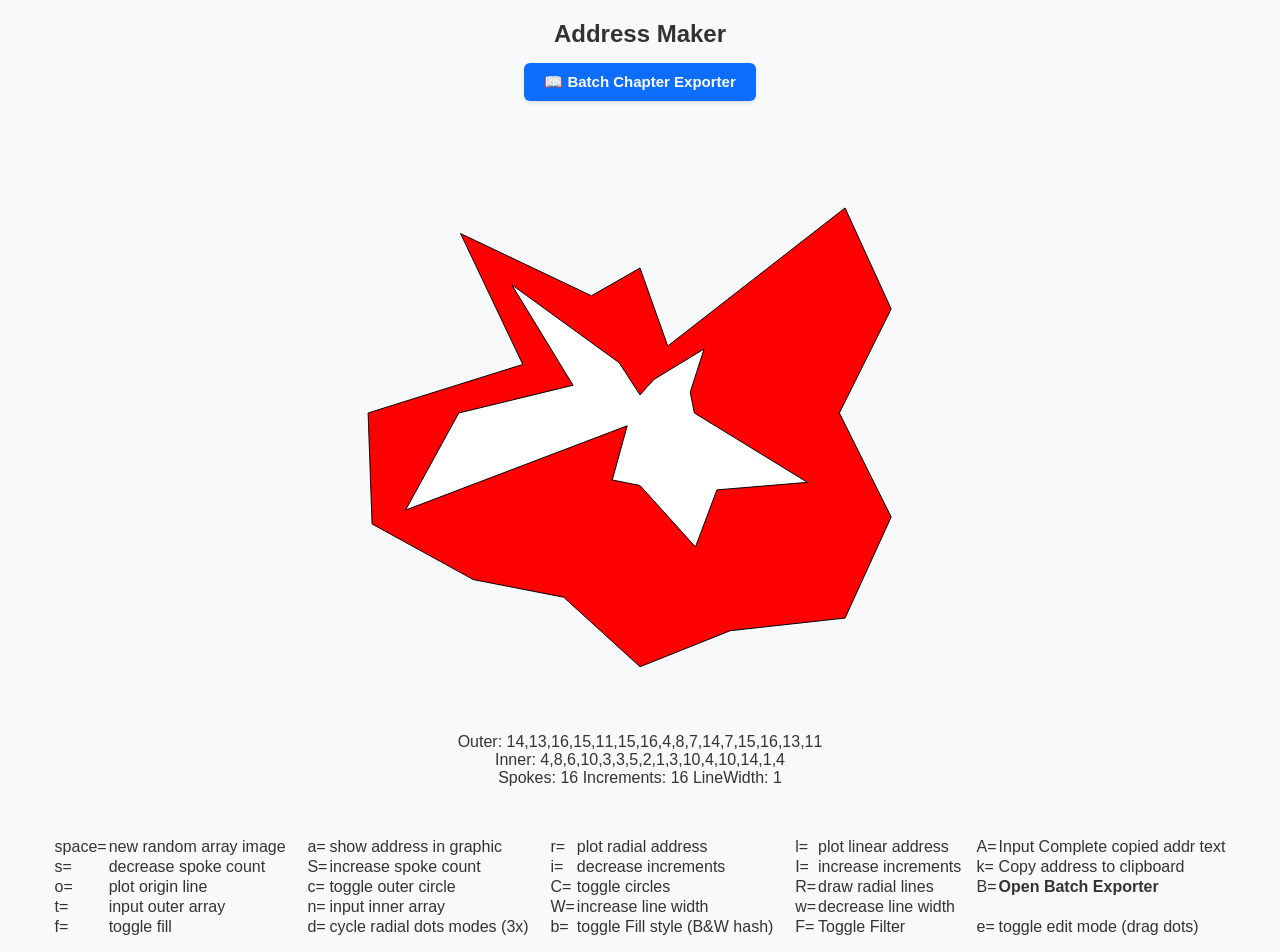
==== index.html @ 8f1003be "Add index.html for direct GitHub Pages hosting" ====
<!DOCTYPE html>
<html lang="en">
  <head>
    <meta charset="UTF-8">
    <meta name="viewport" content="width=device-width, initial-scale=1.0">
    <title>Address Maker - Chapter Art Generator</title>
    <link rel="stylesheet" href="style.css">
    <script src="jszip.min.js"></script>
  </head>
  <body>
    <h1 id="header">Address Maker</h1>

    <div style="text-align:center; margin-bottom: 12px;">
      <button id="openBatchBtn" class="primary-btn" onclick="openBatchModal()">
        📖 Batch Chapter Exporter
      </button>
    </div>

    <!-- Active Batch Sync Banner (visible when editing a chapter in main canvas) -->
    <div id="BatchEditBanner" class="batch-sync-banner hidden">
      <span id="BatchEditMsg">Editing Chapter 1</span>
      <button class="small-btn save-btn" onclick="saveBatchEditToChapter()">💾 Save Changes to Batch</button>
      <button class="small-btn" onclick="openBatchModal()">🔙 Return to Batch List</button>
    </div>

    <div style="text-align:center;">
      <canvas id="canvas" width="600" height="600" style="border:0px solid red;"></canvas>
      <p id="AdressText">Address:</p>
      <p id="EditBanner" style="color:blue; font-weight:bold; visibility:hidden;">EDIT MODE — drag blue(outer)/orange(inner) dots, press 'e' to exit</p>
    </div>

    <div id="notification" class="hidden">Address copied!</div>

    <table border="0" style="border-collapse: collapse;" align="center">
      <tr>
        <td style="border: none;">space=</td>
        <td style="border: none;">new random array image</td>
        <td style="border: none;">&nbsp;&nbsp;&nbsp;&nbsp;</td>
        <td style="border: none;">a=</td>
        <td style="border: none;">show address in graphic</td>
        <td style="border: none;">&nbsp;&nbsp;&nbsp;&nbsp;</td>
        <td style="border: none;">r=</td>
        <td style="border: none;">plot radial address</td>
        <td style="border: none;">&nbsp;&nbsp;&nbsp;&nbsp;</td>
        <td style="border: none;">l=</td>
        <td style="border: none;">plot linear address</td>
        <td style="border: none;">A=</td>
        <td style="border: none;">Input Complete copied addr text</td>
      </tr>
      <tr>
        <td style="border: none;">s=</td>
        <td style="border: none;">decrease spoke count</td>
        <td style="border: none;">&nbsp;&nbsp;&nbsp;&nbsp;</td>
        <td style="border: none;">S=</td>
        <td style="border: none;">increase spoke count</td>
        <td style="border: none;">&nbsp;&nbsp;&nbsp;&nbsp;</td>
        <td style="border: none;">i=</td>
        <td style="border: none;">decrease increments</td>
        <td style="border: none;">&nbsp;&nbsp;&nbsp;&nbsp;</td>
        <td style="border: none;">I=</td>
        <td style="border: none;">increase increments&nbsp;&nbsp;&nbsp;</td>
        <td style="border: none;">k= </td>
        <td style="border: none;">Copy address to clipboard</td>
      </tr>
      <tr>
        <td style="border: none;">o=</td>
        <td style="border: none;">plot origin line</td>
        <td style="border: none;">&nbsp;&nbsp;&nbsp;&nbsp;</td>
        <td style="border: none;">c=</td>
        <td style="border: none;">toggle outer circle</td>
        <td style="border: none;">&nbsp;&nbsp;&nbsp;&nbsp;</td>
        <td style="border: none;">C=</td>
        <td style="border: none;">toggle circles</td>
        <td style="border: none;">&nbsp;&nbsp;&nbsp;&nbsp;</td>
        <td style="border: none;">R=</td>
        <td style="border: none;">draw radial lines</td>
        <td style="border: none;">B=</td>
        <td style="border: none;"><strong>Open Batch Exporter</strong></td>
      </tr>
      <tr>
        <td style="border: none;">t=</td>
        <td style="border: none;">input outer array</td>
        <td style="border: none;">&nbsp;&nbsp;&nbsp;&nbsp;</td>
        <td style="border: none;">n=</td>
        <td style="border: none;">input inner array</td>
        <td style="border: none;">&nbsp;&nbsp;&nbsp;&nbsp;</td>
        <td style="border: none;">W=</td>
        <td style="border: none;">increase line width</td>
        <td style="border: none;">&nbsp;&nbsp;&nbsp;&nbsp;</td>
        <td style="border: none;">w=</td>
        <td style="border: none;">decrease line width</td>
        <td style="border: none;"></td>
        <td style="border: none;"></td>
      </tr>
      <tr>
        <td style="border: none;">f=</td>
        <td style="border: none;">toggle fill</td>
        <td style="border: none;">&nbsp;&nbsp;&nbsp;&nbsp;</td>
        <td style="border: none;">d=</td>
        <td style="border: none;">cycle radial dots modes (3x)</td>
        <td style="border: none;">&nbsp;&nbsp;&nbsp;&nbsp;</td>
        <td style="border: none;">b= </td>
        <td style="border: none;">toggle Fill style (B&amp;W hash)</td>
        <td style="border: none;">&nbsp;&nbsp;&nbsp;&nbsp;</td>
        <td style="border: none;">F=</td>
        <td style="border: none;">Toggle Filter</td>
        <td style="border: none;">e=</td>
        <td style="border: none;">toggle edit mode (drag dots)</td>
      </tr>
    </table>

    <!-- BATCH EXPORT MODAL -->
    <div id="batchModal" class="modal-backdrop hidden">
      <div class="modal-container">
        <div class="modal-header">
          <h2>📖 Batch Chapter Art Exporter</h2>
          <button class="close-modal-btn" onclick="closeBatchModal()">&times;</button>
        </div>

        <div class="modal-body">
          <div class="batch-input-section">
            <label for="batchAddressesText" class="section-label">
              <strong>Paste Google Sheet Address Column / List</strong>
              <span class="sublabel">(One row per chapter, e.g. Outer: ... Inner: ...)</span>
            </label>
            <textarea id="batchAddressesText" rows="6" placeholder="Paste Column F or addresses here...
Example:
Outer: 9,10,12,15,14,2,16,3,9,3,15,8,5,15,16,5 Inner: 1,8,4,12,6,1,8,2,7,2,7,3,3,4,1,2
Outer: 10,14,16,15,12,14,15,11,10,14,12,14,15,16,12,15 Inner: 6,10,3,9,8,1,4,8,4,3,2,6,1,7,4,9"></textarea>
            
            <div class="batch-controls-row">
              <button class="primary-btn" onclick="parseAndPreviewBatch()">✨ Generate Previews</button>
              <button class="secondary-btn" onclick="loadSampleBatchData()">Load Sample Data</button>
              <button class="secondary-btn" onclick="clearBatch()">Clear</button>
              <span id="batchCountBadge" class="badge">0 chapters detected</span>
            </div>
          </div>

          <!-- Settings Bar / Preset Options -->
          <div class="settings-panel">
            <div class="settings-header">
              <strong>Render Settings</strong>
              <label class="preset-toggle">
                <input type="checkbox" id="usePresetCheck" checked onchange="togglePresetMode()">
                <span>Use Book Chapter Preset (B&amp;W Hash, LineWidth 5, Outer Intersection Dots)</span>
              </label>
            </div>
            
            <div id="customSettingsFields" class="settings-fields disabled">
              <div class="setting-item">
                <label>Line Width:</label>
                <input type="number" id="batchLineWidth" value="5" min="1" max="20" onchange="updateBatchSetting()">
              </div>
              <div class="setting-item">
                <label>Style:</label>
                <select id="batchFillStyle" onchange="updateBatchSetting()">
                  <option value="bw">B&amp;W Hash Pattern</option>
                  <option value="color">Red &amp; White Color</option>
                </select>
              </div>
              <div class="setting-item">
                <label>Radial Dots:</label>
                <select id="batchRadialDots" onchange="updateBatchSetting()">
                  <option value="2">2 - Outer Intersections Only</option>
                  <option value="1">1 - All Spokes</option>
                  <option value="0">0 - None</option>
                </select>
              </div>
              <div class="setting-item">
                <label>Outer Circle:</label>
                <input type="checkbox" id="batchOuterCircle" onchange="updateBatchSetting()">
              </div>
              <div class="setting-item">
                <label>Image Size:</label>
                <select id="batchResolution" onchange="updateBatchSetting()">
                  <option value="600">600 &times; 600 px (Standard)</option>
                  <option value="1200">1200 &times; 1200 px (High-Res Print)</option>
                  <option value="2400">2400 &times; 2400 px (Ultra-Res)</option>
                </select>
              </div>
              <div class="setting-item">
                <label>File Prefix:</label>
                <input type="text" id="batchFilePrefix" value="chapter" style="width: 80px;" onchange="updateBatchSetting()">
              </div>
              <div class="setting-item">
                <label>Start #:</label>
                <input type="number" id="batchStartNumber" value="1" min="0" style="width: 50px;" onchange="updateBatchSetting()">
              </div>
            </div>
          </div>

          <!-- Download Action Header -->
          <div class="export-actions-bar">
            <div>
              <span id="exportStatusMsg">Ready to generate.</span>
            </div>
            <div>
              <button id="downloadZipBtn" class="success-btn" onclick="downloadAllChaptersZip()" disabled>
                📦 Download All as ZIP (chapters.zip)
              </button>
            </div>
          </div>

          <!-- Preview Grid -->
          <div id="batchPreviewGrid" class="preview-grid">
            <div class="empty-preview-prompt">
              Paste addresses above and click <strong>Generate Previews</strong> to view all chapter icons.
            </div>
          </div>
        </div>
      </div>
    </div>

    <script src="addressMaker.js"></script>
  </body>
</html>
---- style.css ----
body {
  font-family: -apple-system, BlinkMacSystemFont, "Segoe UI", Roboto, Helvetica, Arial, sans-serif;
  margin: 0;
  padding: 15px;
  background-color: #f7f9fa;
  color: #333;
}

#header {
  text-align: center;
  margin-top: 5px;
  margin-bottom: 15px;
  font-size: 24px;
}

/* Primary / Secondary Buttons */
.primary-btn {
  background-color: #0d6efd;
  color: white;
  border: none;
  padding: 10px 20px;
  font-size: 15px;
  font-weight: 600;
  border-radius: 6px;
  cursor: pointer;
  box-shadow: 0 2px 4px rgba(0,0,0,0.1);
  transition: all 0.2s ease;
}
.primary-btn:hover {
  background-color: #0b5ed7;
  transform: translateY(-1px);
}

.secondary-btn {
  background-color: #e9ecef;
  color: #495057;
  border: 1px solid #ced4da;
  padding: 8px 16px;
  font-size: 14px;
  border-radius: 6px;
  cursor: pointer;
  transition: background-color 0.2s;
}
.secondary-btn:hover {
  background-color: #dee2e6;
}

.success-btn {
  background-color: #198754;
  color: white;
  border: none;
  padding: 10px 22px;
  font-size: 15px;
  font-weight: bold;
  border-radius: 6px;
  cursor: pointer;
  transition: all 0.2s;
}
.success-btn:hover:not(:disabled) {
  background-color: #157347;
  box-shadow: 0 3px 6px rgba(0,0,0,0.15);
}
.success-btn:disabled {
  background-color: #a3cfbb;
  cursor: not-allowed;
}

.small-btn {
  font-size: 12px;
  padding: 4px 8px;
  border-radius: 4px;
  cursor: pointer;
  border: 1px solid #ccc;
  background: white;
}
.small-btn:hover {
  background: #f0f0f0;
}
.save-btn {
  background-color: #198754;
  color: white;
  border-color: #198754;
}
.save-btn:hover {
  background-color: #146c43;
}

/* Sync Banner */
.batch-sync-banner {
  background-color: #fff3cd;
  border: 1px solid #ffe69c;
  color: #664d03;
  padding: 10px 15px;
  border-radius: 6px;
  margin: 0 auto 15px auto;
  max-width: 650px;
  text-align: center;
  display: flex;
  justify-content: center;
  align-items: center;
  gap: 12px;
  font-weight: 500;
}

/* Notification Popup */
#notification {
  display: flex;
  justify-content: center;
  align-items: center;
  position: fixed;
  top: 15px;
  left: 50%;
  transform: translateX(-50%);
  background-color: #212529;
  color: #fff;
  border: 1px solid #444;
  padding: 10px 20px;
  border-radius: 6px;
  opacity: 1;
  box-shadow: 0 4px 12px rgba(0,0,0,0.2);
  z-index: 99999;
  transition: opacity 0.3s ease-in-out;
  visibility: hidden;
}

.hidden {
  display: none !important;
}

/* Modal Styling */
.modal-backdrop {
  position: fixed;
  top: 0;
  left: 0;
  width: 100vw;
  height: 100vh;
  background: rgba(0, 0, 0, 0.6);
  backdrop-filter: blur(2px);
  z-index: 10000;
  display: flex;
  justify-content: center;
  align-items: center;
}

.modal-container {
  background: #ffffff;
  width: 90vw;
  max-width: 1100px;
  max-height: 90vh;
  border-radius: 10px;
  box-shadow: 0 10px 30px rgba(0, 0, 0, 0.3);
  display: flex;
  flex-direction: column;
  overflow: hidden;
}

.modal-header {
  padding: 15px 20px;
  background: #f8f9fa;
  border-bottom: 1px solid #dee2e6;
  display: flex;
  justify-content: space-between;
  align-items: center;
}
.modal-header h2 {
  margin: 0;
  font-size: 20px;
  color: #212529;
}
.close-modal-btn {
  background: none;
  border: none;
  font-size: 28px;
  cursor: pointer;
  color: #6c757d;
  line-height: 1;
}
.close-modal-btn:hover {
  color: #000;
}

.modal-body {
  padding: 20px;
  overflow-y: auto;
  flex: 1;
}

.batch-input-section {
  display: flex;
  flex-direction: column;
  gap: 8px;
  margin-bottom: 15px;
}
.section-label {
  font-size: 14px;
}
.sublabel {
  color: #6c757d;
  font-size: 13px;
  font-weight: normal;
}

textarea#batchAddressesText {
  width: 100%;
  box-sizing: border-box;
  padding: 10px;
  border: 1px solid #ced4da;
  border-radius: 6px;
  font-family: monospace;
  font-size: 13px;
  line-height: 1.4;
  resize: vertical;
}

.batch-controls-row {
  display: flex;
  align-items: center;
  gap: 10px;
}
.badge {
  background: #e2e3e5;
  color: #41464b;
  padding: 6px 12px;
  border-radius: 20px;
  font-size: 13px;
  font-weight: bold;
}

/* Settings Panel */
.settings-panel {
  background: #f8f9fa;
  border: 1px solid #e9ecef;
  border-radius: 8px;
  padding: 12px 16px;
  margin-bottom: 15px;
}
.settings-header {
  display: flex;
  justify-content: space-between;
  align-items: center;
  flex-wrap: wrap;
  gap: 10px;
}
.preset-toggle {
  font-size: 13px;
  cursor: pointer;
  display: flex;
  align-items: center;
  gap: 6px;
}

.settings-fields {
  display: flex;
  flex-wrap: wrap;
  gap: 15px;
  margin-top: 10px;
  padding-top: 10px;
  border-top: 1px dashed #dee2e6;
}
.settings-fields.disabled {
  opacity: 0.55;
  pointer-events: none;
}
.setting-item {
  display: flex;
  align-items: center;
  gap: 6px;
  font-size: 13px;
}
.setting-item input[type="number"],
.setting-item input[type="text"],
.setting-item select {
  padding: 4px 8px;
  border: 1px solid #ced4da;
  border-radius: 4px;
}

/* Export Actions */
.export-actions-bar {
  display: flex;
  justify-content: space-between;
  align-items: center;
  padding: 10px 0;
  border-top: 1px solid #dee2e6;
  border-bottom: 1px solid #dee2e6;
  margin-bottom: 15px;
}
#exportStatusMsg {
  font-size: 14px;
  color: #495057;
  font-weight: 500;
}

/* Preview Grid */
.preview-grid {
  display: grid;
  grid-template-columns: repeat(auto-fill, minmax(180px, 1fr));
  gap: 16px;
  min-height: 180px;
}
.empty-preview-prompt {
  grid-column: 1 / -1;
  text-align: center;
  padding: 40px 20px;
  color: #6c757d;
  font-size: 15px;
  background: #fdfdfd;
  border: 2px dashed #dee2e6;
  border-radius: 8px;
}

/* Card */
.chapter-card {
  background: #ffffff;
  border: 1px solid #dee2e6;
  border-radius: 8px;
  padding: 10px;
  display: flex;
  flex-direction: column;
  align-items: center;
  box-shadow: 0 2px 4px rgba(0,0,0,0.04);
  transition: transform 0.15s, box-shadow 0.15s;
}
.chapter-card:hover {
  transform: translateY(-2px);
  box-shadow: 0 4px 10px rgba(0,0,0,0.08);
}
.chapter-card-header {
  font-weight: bold;
  font-size: 14px;
  margin-bottom: 8px;
  color: #212529;
}
.chapter-thumbnail {
  width: 140px;
  height: 140px;
  background: #ffffff;
  border: 1px solid #e9ecef;
  border-radius: 6px;
  margin-bottom: 10px;
}
.chapter-actions {
  display: flex;
  gap: 6px;
  width: 100%;
  justify-content: center;
}
.chapter-actions button {
  flex: 1;
}
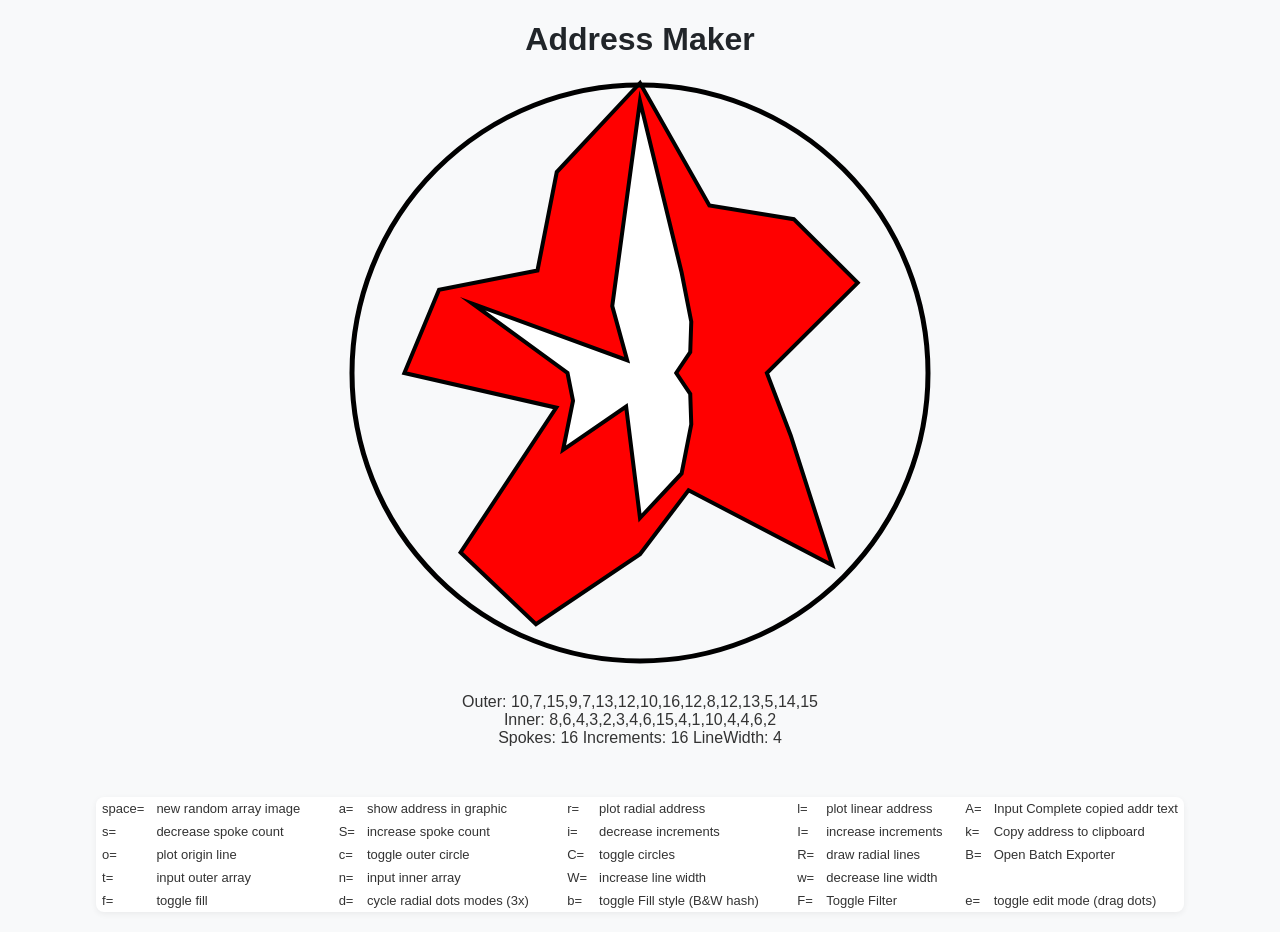
==== commit 83eb99aa: "Remove top batch button and unbold B shortcut description" ====
--- a/index.html
+++ b/index.html
@@ -10,12 +10,6 @@
   <body>
     <h1 id="header">Address Maker</h1>
 
-    <div style="text-align:center; margin-bottom: 12px;">
-      <button id="openBatchBtn" class="primary-btn" onclick="openBatchModal()">
-        📖 Batch Chapter Exporter
-      </button>
-    </div>
-
     <!-- Active Batch Sync Banner (visible when editing a chapter in main canvas) -->
     <div id="BatchEditBanner" class="batch-sync-banner hidden">
       <span id="BatchEditMsg">Editing Chapter 1</span>
@@ -75,7 +69,7 @@
         <td style="border: none;">R=</td>
         <td style="border: none;">draw radial lines</td>
         <td style="border: none;">B=</td>
-        <td style="border: none;"><strong>Open Batch Exporter</strong></td>
+        <td style="border: none;">Open Batch Exporter</td>
       </tr>
       <tr>
         <td style="border: none;">t=</td>
@@ -119,10 +113,18 @@
 
         <div class="modal-body">
           <div class="batch-input-section">
-            <label for="batchAddressesText" class="section-label">
-              <strong>Paste Google Sheet Address Column / List</strong>
-              <span class="sublabel">(One row per chapter, e.g. Outer: ... Inner: ...)</span>
-            </label>
+            <div style="display: flex; justify-content: space-between; align-items: baseline; flex-wrap: wrap; gap: 8px;">
+              <label for="batchAddressesText" class="section-label">
+                <strong>Paste Google Sheet Address Column / List</strong>
+                <span class="sublabel">(One row per chapter, e.g. Outer: ... Inner: ...)</span>
+              </label>
+              <div class="project-actions">
+                <button class="secondary-btn project-btn" onclick="saveBatchProjectToFile()" title="Save addresses and settings to a JSON file">💾 Save Project (.json)</button>
+                <button class="secondary-btn project-btn" onclick="document.getElementById('batchProjectFileInput').click()" title="Load previously saved project JSON">📂 Load Project (.json)</button>
+                <input type="file" id="batchProjectFileInput" accept=".json" style="display:none;" onchange="loadBatchProjectFromFile(event)">
+              </div>
+            </div>
+
             <textarea id="batchAddressesText" rows="6" placeholder="Paste Column F or addresses here...
 Example:
 Outer: 9,10,12,15,14,2,16,3,9,3,15,8,5,15,16,5 Inner: 1,8,4,12,6,1,8,2,7,2,7,3,3,4,1,2
@@ -142,14 +144,14 @@
               <strong>Render Settings</strong>
               <label class="preset-toggle">
                 <input type="checkbox" id="usePresetCheck" checked onchange="togglePresetMode()">
-                <span>Use Book Chapter Preset (B&amp;W Hash, LineWidth 5, Outer Intersection Dots)</span>
+                <span>Use Book Chapter Preset (B&amp;W Hash, LineWidth 4, Outer Intersection Dots, Outer Circle)</span>
               </label>
             </div>
             
             <div id="customSettingsFields" class="settings-fields disabled">
               <div class="setting-item">
                 <label>Line Width:</label>
-                <input type="number" id="batchLineWidth" value="5" min="1" max="20" onchange="updateBatchSetting()">
+                <input type="number" id="batchLineWidth" value="4" min="1" max="20" onchange="updateBatchSetting()">
               </div>
               <div class="setting-item">
                 <label>Style:</label>
@@ -168,7 +170,7 @@
               </div>
               <div class="setting-item">
                 <label>Outer Circle:</label>
-                <input type="checkbox" id="batchOuterCircle" onchange="updateBatchSetting()">
+                <input type="checkbox" id="batchOuterCircle" checked onchange="updateBatchSetting()">
               </div>
               <div class="setting-item">
                 <label>Image Size:</label>
--- a/style.css
+++ b/style.css
@@ -1,64 +1,95 @@
+/* Main Address Maker stylesheet */
 body {
   font-family: -apple-system, BlinkMacSystemFont, "Segoe UI", Roboto, Helvetica, Arial, sans-serif;
-  margin: 0;
-  padding: 15px;
-  background-color: #f7f9fa;
+  margin: 20px;
+  background-color: #f8f9fa;
   color: #333;
 }
 
 #header {
   text-align: center;
-  margin-top: 5px;
   margin-bottom: 15px;
-  font-size: 24px;
-}
-
-/* Primary / Secondary Buttons */
+  color: #212529;
+}
+
+table {
+  background: white;
+  padding: 12px 18px;
+  border-radius: 8px;
+  box-shadow: 0 2px 6px rgba(0,0,0,0.06);
+  margin-top: 15px;
+  font-size: 13px;
+}
+
+table td {
+  padding: 4px 6px;
+}
+
+#notification {
+  position: fixed;
+  bottom: 20px;
+  right: 20px;
+  background-color: #28a745;
+  color: white;
+  padding: 10px 20px;
+  border-radius: 5px;
+  font-weight: bold;
+  box-shadow: 0 4px 10px rgba(0,0,0,0.15);
+  z-index: 1000;
+  transition: opacity 0.3s ease;
+}
+
+.hidden {
+  display: none !important;
+}
+
+/* Primary and secondary action buttons */
 .primary-btn {
   background-color: #0d6efd;
   color: white;
   border: none;
-  padding: 10px 20px;
-  font-size: 15px;
+  padding: 8px 16px;
+  font-size: 14px;
   font-weight: 600;
   border-radius: 6px;
   cursor: pointer;
-  box-shadow: 0 2px 4px rgba(0,0,0,0.1);
-  transition: all 0.2s ease;
+  transition: background-color 0.15s ease, transform 0.05s ease;
 }
 .primary-btn:hover {
   background-color: #0b5ed7;
-  transform: translateY(-1px);
+}
+.primary-btn:active {
+  transform: scale(0.98);
 }
 
 .secondary-btn {
-  background-color: #e9ecef;
-  color: #495057;
-  border: 1px solid #ced4da;
-  padding: 8px 16px;
-  font-size: 14px;
-  border-radius: 6px;
-  cursor: pointer;
-  transition: background-color 0.2s;
+  background-color: #6c757d;
+  color: white;
+  border: none;
+  padding: 8px 14px;
+  font-size: 13px;
+  font-weight: 500;
+  border-radius: 6px;
+  cursor: pointer;
+  transition: background-color 0.15s ease;
 }
 .secondary-btn:hover {
-  background-color: #dee2e6;
+  background-color: #5c636a;
 }
 
 .success-btn {
   background-color: #198754;
   color: white;
   border: none;
-  padding: 10px 22px;
-  font-size: 15px;
-  font-weight: bold;
-  border-radius: 6px;
-  cursor: pointer;
-  transition: all 0.2s;
-}
-.success-btn:hover:not(:disabled) {
+  padding: 9px 18px;
+  font-size: 14px;
+  font-weight: 600;
+  border-radius: 6px;
+  cursor: pointer;
+  transition: background-color 0.15s ease;
+}
+.success-btn:hover {
   background-color: #157347;
-  box-shadow: 0 3px 6px rgba(0,0,0,0.15);
 }
 .success-btn:disabled {
   background-color: #a3cfbb;
@@ -66,149 +97,140 @@
 }
 
 .small-btn {
-  font-size: 12px;
   padding: 4px 8px;
+  font-size: 12px;
+  border: 1px solid #ced4da;
+  background: white;
+  color: #333;
   border-radius: 4px;
   cursor: pointer;
-  border: 1px solid #ccc;
-  background: white;
 }
 .small-btn:hover {
-  background: #f0f0f0;
-}
+  background: #f1f3f5;
+  border-color: #adb5bd;
+}
+
 .save-btn {
-  background-color: #198754;
-  color: white;
-  border-color: #198754;
+  background-color: #ffc107 !important;
+  color: #000 !important;
+  font-weight: bold;
+  border-color: #e0a800 !important;
 }
 .save-btn:hover {
-  background-color: #146c43;
-}
-
-/* Sync Banner */
+  background-color: #e0a800 !important;
+}
+
+/* Top sync banner when in edit mode */
 .batch-sync-banner {
   background-color: #fff3cd;
   border: 1px solid #ffe69c;
   color: #664d03;
-  padding: 10px 15px;
-  border-radius: 6px;
+  padding: 10px 18px;
+  border-radius: 6px;
+  text-align: center;
   margin: 0 auto 15px auto;
-  max-width: 650px;
-  text-align: center;
-  display: flex;
-  justify-content: center;
-  align-items: center;
-  gap: 12px;
-  font-weight: 500;
-}
-
-/* Notification Popup */
-#notification {
-  display: flex;
-  justify-content: center;
-  align-items: center;
-  position: fixed;
-  top: 15px;
-  left: 50%;
-  transform: translateX(-50%);
-  background-color: #212529;
-  color: #fff;
-  border: 1px solid #444;
-  padding: 10px 20px;
-  border-radius: 6px;
-  opacity: 1;
-  box-shadow: 0 4px 12px rgba(0,0,0,0.2);
-  z-index: 99999;
-  transition: opacity 0.3s ease-in-out;
-  visibility: hidden;
-}
-
-.hidden {
-  display: none !important;
-}
-
-/* Modal Styling */
+  max-width: 600px;
+  display: flex;
+  justify-content: space-between;
+  align-items: center;
+  box-shadow: 0 2px 5px rgba(0,0,0,0.05);
+}
+
+/* Modal styling */
 .modal-backdrop {
   position: fixed;
   top: 0;
   left: 0;
   width: 100vw;
   height: 100vh;
-  background: rgba(0, 0, 0, 0.6);
+  background-color: rgba(0, 0, 0, 0.65);
+  display: flex;
+  justify-content: center;
+  align-items: center;
+  z-index: 9999;
   backdrop-filter: blur(2px);
-  z-index: 10000;
-  display: flex;
-  justify-content: center;
-  align-items: center;
 }
 
 .modal-container {
-  background: #ffffff;
+  background: white;
   width: 90vw;
-  max-width: 1100px;
-  max-height: 90vh;
+  max-width: 1050px;
+  max-height: 92vh;
   border-radius: 10px;
-  box-shadow: 0 10px 30px rgba(0, 0, 0, 0.3);
+  box-shadow: 0 10px 30px rgba(0,0,0,0.3);
   display: flex;
   flex-direction: column;
   overflow: hidden;
 }
 
 .modal-header {
-  padding: 15px 20px;
-  background: #f8f9fa;
-  border-bottom: 1px solid #dee2e6;
+  padding: 16px 20px;
+  background-color: #212529;
+  color: white;
   display: flex;
   justify-content: space-between;
   align-items: center;
 }
 .modal-header h2 {
   margin: 0;
-  font-size: 20px;
-  color: #212529;
+  font-size: 18px;
 }
 .close-modal-btn {
-  background: none;
+  background: transparent;
   border: none;
-  font-size: 28px;
-  cursor: pointer;
-  color: #6c757d;
+  color: #adb5bd;
+  font-size: 26px;
   line-height: 1;
+  cursor: pointer;
 }
 .close-modal-btn:hover {
-  color: #000;
+  color: white;
 }
 
 .modal-body {
   padding: 20px;
   overflow-y: auto;
-  flex: 1;
-}
-
+  display: flex;
+  flex-direction: column;
+  gap: 16px;
+}
+
+/* Batch input */
 .batch-input-section {
   display: flex;
   flex-direction: column;
   gap: 8px;
-  margin-bottom: 15px;
 }
 .section-label {
   font-size: 14px;
+  color: #212529;
 }
 .sublabel {
+  font-size: 12px;
   color: #6c757d;
-  font-size: 13px;
   font-weight: normal;
-}
-
-textarea#batchAddressesText {
+  margin-left: 6px;
+}
+.project-actions {
+  display: flex;
+  gap: 8px;
+}
+.project-btn {
+  font-size: 12px;
+  padding: 4px 10px;
+  background-color: #495057;
+}
+.project-btn:hover {
+  background-color: #343a40;
+}
+#batchAddressesText {
   width: 100%;
   box-sizing: border-box;
   padding: 10px;
+  font-family: monospace;
+  font-size: 12px;
   border: 1px solid #ced4da;
   border-radius: 6px;
-  font-family: monospace;
-  font-size: 13px;
-  line-height: 1.4;
   resize: vertical;
 }
 
@@ -218,21 +240,20 @@
   gap: 10px;
 }
 .badge {
-  background: #e2e3e5;
-  color: #41464b;
-  padding: 6px 12px;
-  border-radius: 20px;
-  font-size: 13px;
-  font-weight: bold;
-}
-
-/* Settings Panel */
+  font-size: 12px;
+  padding: 4px 10px;
+  border-radius: 12px;
+  background-color: #e9ecef;
+  color: #495057;
+  font-weight: 600;
+}
+
+/* Settings panel */
 .settings-panel {
   background: #f8f9fa;
   border: 1px solid #e9ecef;
   border-radius: 8px;
-  padding: 12px 16px;
-  margin-bottom: 15px;
+  padding: 14px;
 }
 .settings-header {
   display: flex;
@@ -242,11 +263,13 @@
   gap: 10px;
 }
 .preset-toggle {
+  display: flex;
+  align-items: center;
+  gap: 6px;
+  cursor: pointer;
   font-size: 13px;
-  cursor: pointer;
-  display: flex;
-  align-items: center;
-  gap: 6px;
+  color: #0d6efd;
+  font-weight: 600;
 }
 
 .settings-fields {
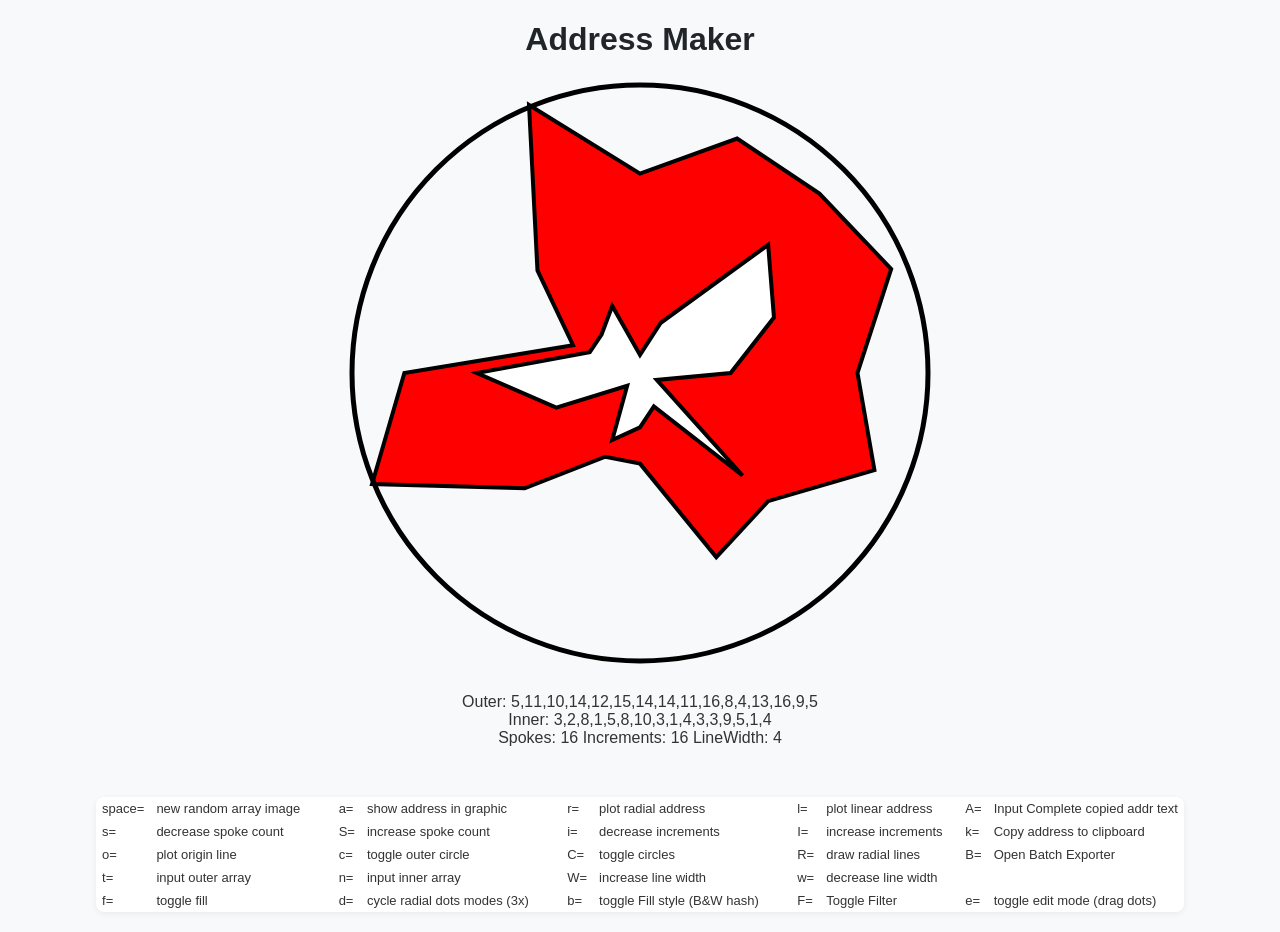
==== commit e7dc0261: "Restore pre-batch state and clear editing banner when exiting batch mode" ====
--- a/index.html
+++ b/index.html
@@ -15,6 +15,7 @@
       <span id="BatchEditMsg">Editing Chapter 1</span>
       <button class="small-btn save-btn" onclick="saveBatchEditToChapter()">💾 Save Changes to Batch</button>
       <button class="small-btn" onclick="openBatchModal()">🔙 Return to Batch List</button>
+      <button class="small-btn" onclick="exitBatchEditMode()">❌ Exit Batch Mode</button>
     </div>
 
     <div style="text-align:center;">
